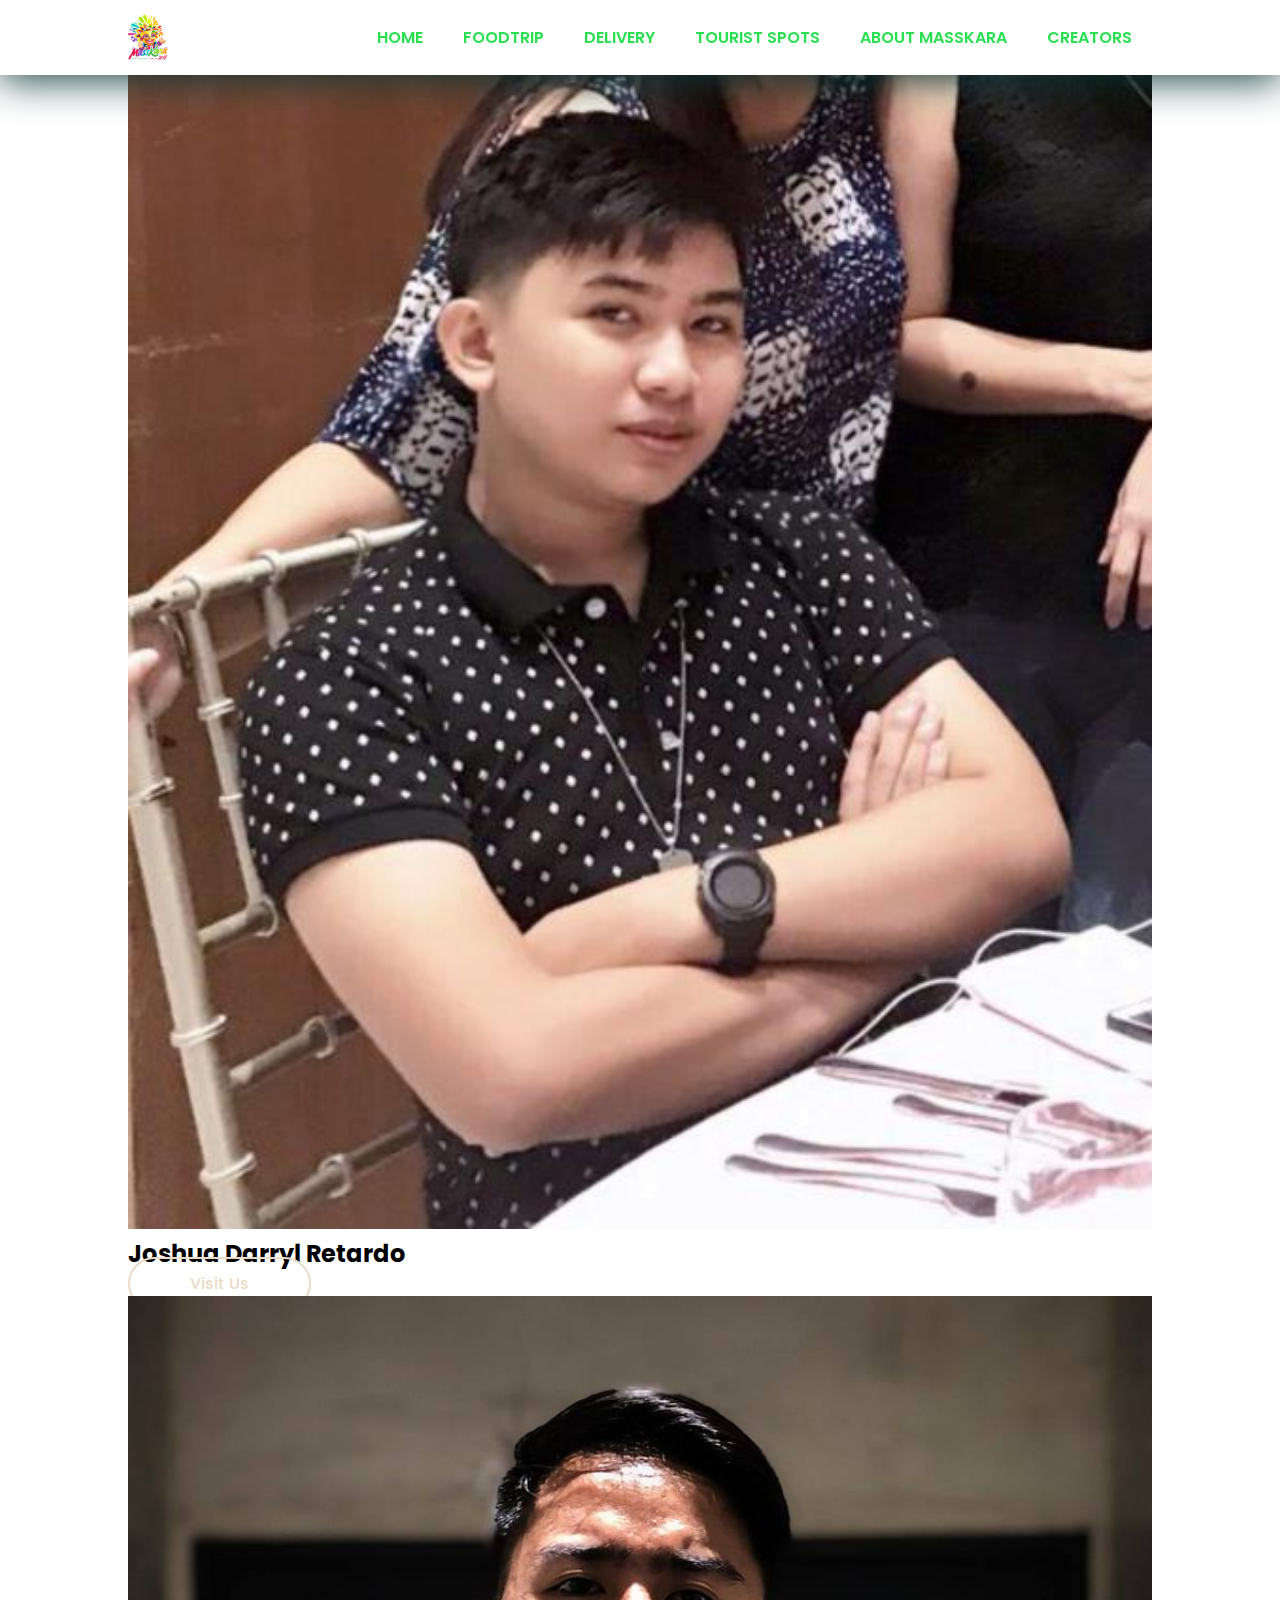
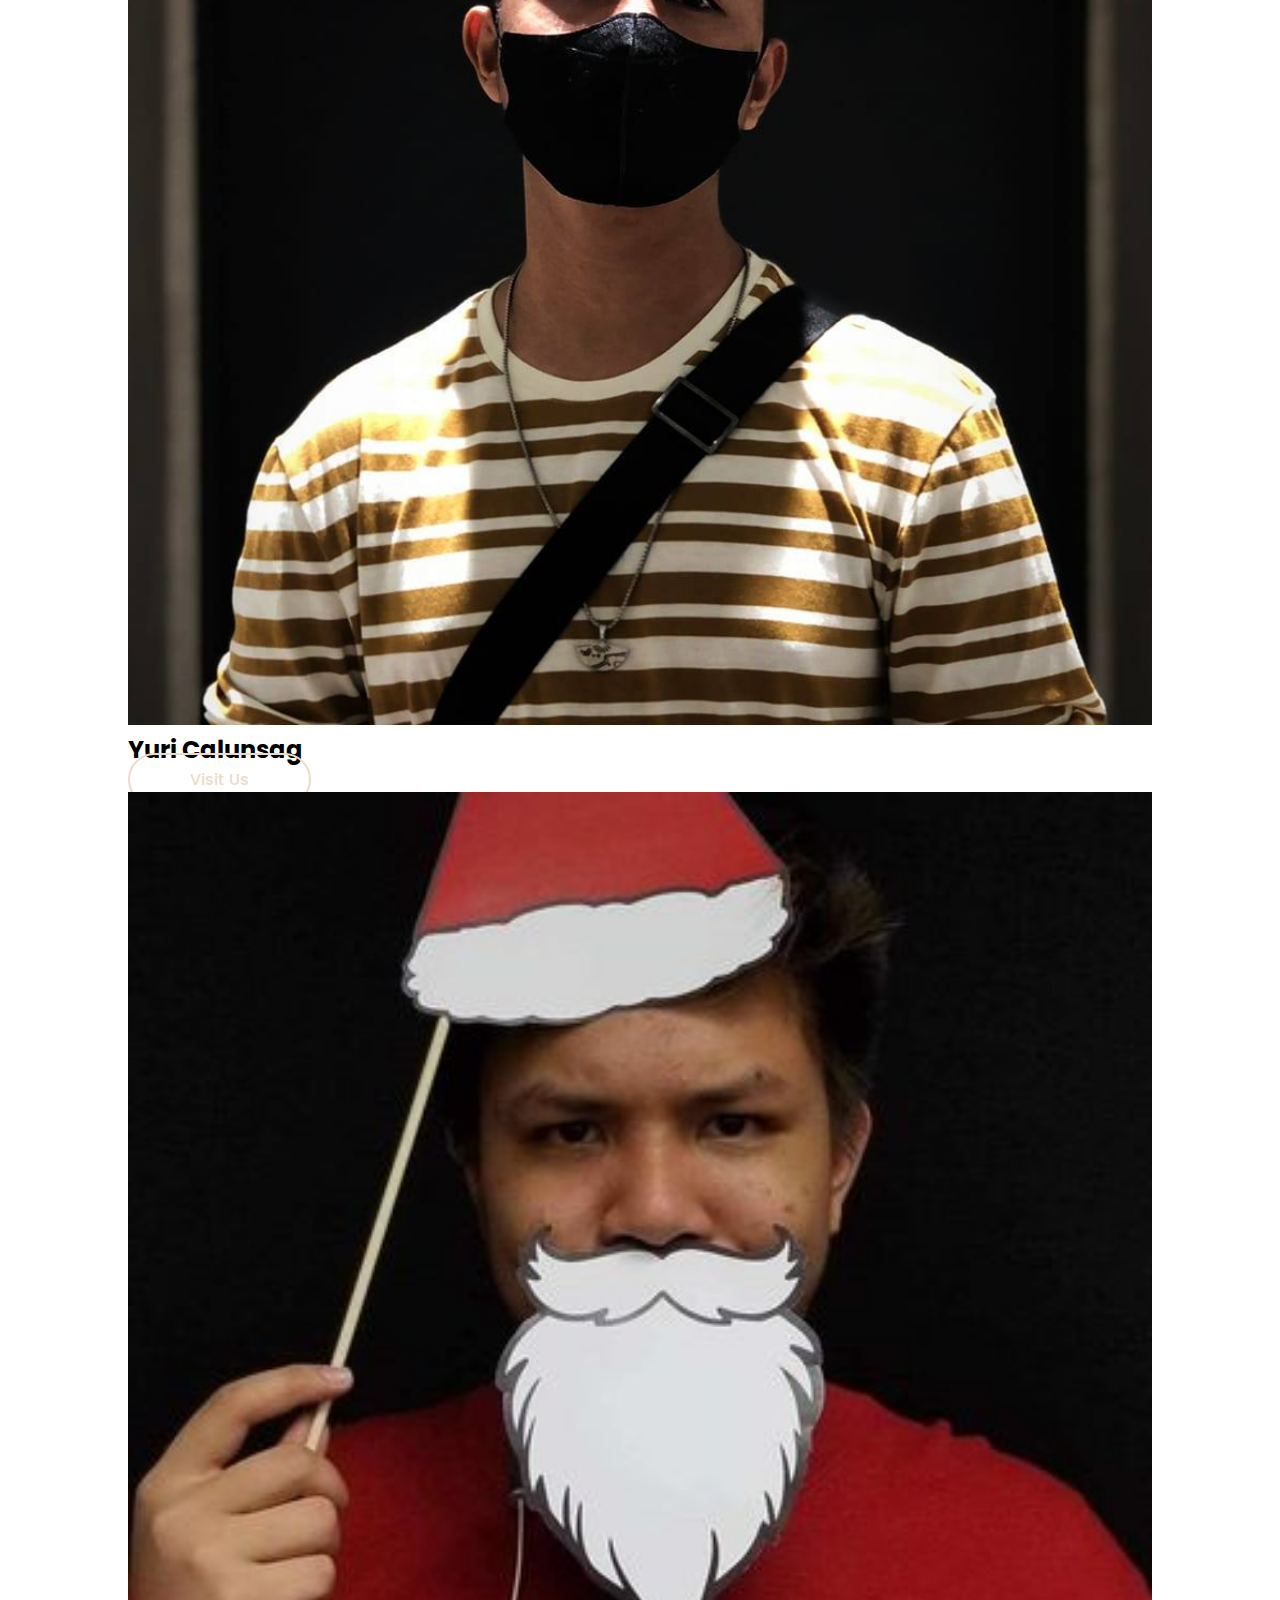
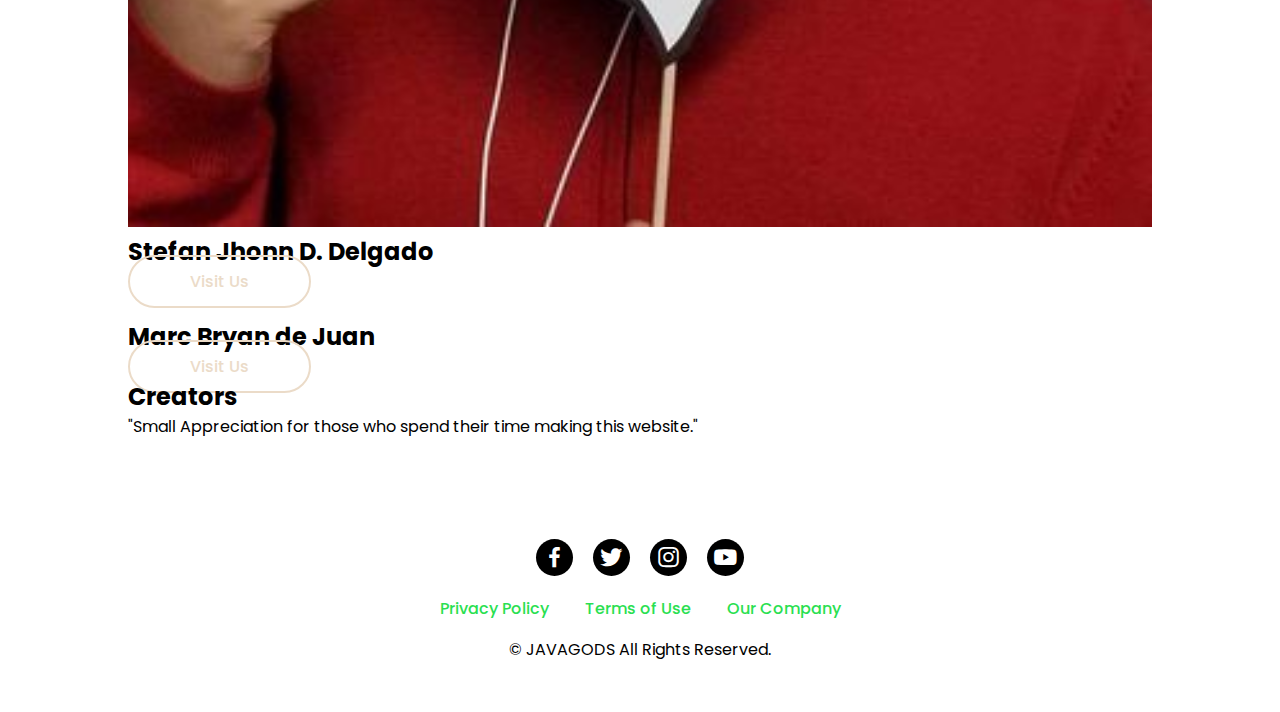
==== creators.html @ 7a21423b "Add files via upload" ====
<!DOCTYPE html>
<html lang="en">
    <head>
        <meta charset="UTF-8">
        <meta name="viewport" content="width=device-width, initial-scale=1.0">
        <title>MassKara</title>
        <link rel="stylesheet" href="style.css">
        <link rel="stylesheet" href="https://cdn.jsdelivr.net/npm/boxicons@latest/css/boxicons.min.css">
    </head>
    <body>
        <header>
            <a href="#" class="logo"><img src="logo.png" alt=""></a>
            <div class="bx bx-menu" id="menu-icon"></div>
    
            <ul class="navbar">
                <li><a href="index.html">Home</a></li>
                <li><a href="#shop">FoodTrip</a></li>
                <li><a href="#delivery">Delivery</a></li>
                <li><a href="#tour">Tourist Spots</a></li>
                <li><a href="#about">About Masskara</a></li>
                <li><a href="#contact">Creators</a></li>
            </ul>
        </header>

        <!-- Main -->
    <section class="creator" id="creator">
        <div class="creator-overlay"></div> <!-- Add overlay div -->
        <div class="creator-text">
            <div class="creator-container">
                <div class="box">
                    <div class="box-img">
                        <img src="joshuaprofile.jpg" alt="">
                    </div>
                    <h2>Joshua Darryl Retardo</h2>
                    <a target="_blank" href="https://www.facebook.com/WiFixSmash" class="btn">Visit Us</a>
                </div>
    
                <div class="box">
                    <div class="box-img">
                        <img src="yuriprofile.jpg" alt="">
                    </div>
                    <h2>Yuri Calunsag</h2>
                    <a target="_blank" href="https://www.facebook.com/yuri.calunsag07/" class="btn">Visit Us</a>
                </div>
    
                <div class="box">
                    <div class="box-img">
                        <img src="stefanprofile.jpg" alt="">
                    </div>
                    <h2>Stefan Jhonn D. Delgado</h2>
                    <a target="_blank" href="https://www.facebook.com/Panithous" class="btn">Visit Us</a>
                </div>

                <div class="box">
                    <div class="box-img">
                        <img src="marcprofile.png" alt="">
                    </div>
                    <h2>Marc Bryan de Juan</h2>
                    <a target="_blank" href="https://www.facebook.com/bryan.dejuan.96" class="btn">Visit Us</a>
                </div>
            </div>
            <div class="creator-text1">
                <h2>Creators</h2>
                <p>"Small Appreciation for those who spend their time making this website."</p>
            </div>
        </div>
    </section>

        <!-- Contacts -->
    <section class="contact" id="contact">
        <div class="social">
            <a href="https://www.facebook.com/MasskaraFestivalBalikYuhum/photos"><i class='bx bxl-facebook'></i></a>
            <a href="https://www.google.com/url?sa=t&rct=j&q=&esrc=s&source=web&cd=&ved=2ahUKEwjB1ruEgfGBAxWsTWwGHV9YDDQQFnoECAwQAQ&url=https%3A%2F%2Ftwitter.com%2Fbacolodmasskara%3Flang%3Den&usg=AOvVaw1vvydbqwnjdZx0qxFarelx&opi=89978449"><i class='bx bxl-twitter'></i></a>
            <a href="https://www.instagram.com/explore/locations/1017421870/bacolod-masskara-festival/"><i class='bx bxl-instagram'></i></a>
            <a href="https://www.youtube.com/watch?v=WyHH4R5fsms"><i class='bx bxl-youtube'></i></a>
        </div>
        <div class="links">
            <a href="#">Privacy Policy</a>
            <a href="#">Terms of Use</a>
            <a href="#">Our Company</a>
        </div>
        <p>&#169; JAVAGODS All Rights Reserved.</p>
    </section>

    <script src="method.js"></script>
    </body>
</html>
---- style.css ----
@import url('https://fonts.googleapis.com/css2?family=Bebas+Neue&family=Dela+Gothic+One&family=Poppins:wght@200;300;400;500;600;700&display=swap');

*{
    margin: 0;
    padding: 0;
    box-sizing: border-box;
    scroll-padding-top: 2rem;
    text-decoration: none;
    list-style: none;
    scroll-behavior: smooth;
    font-family: 'Poppins', sans-serif;
}
:root {
    --main-color:#d6137e;
    --second-color:#2adf51;
}
section {
    padding: 50px 10%;
}
*::selection {
    color: #fff;
    background: var(--main-color);
}
img {
    width: 100%;
}
header {
    position: fixed;
    width: 100%;
    top: 0;
    right: 0;
    z-index: 1000;
    display: flex;
    align-items: center;
    justify-content: space-between;
    background: #fff;
    box-shadow: 0 4px 41px rgb(14, 55, 54);
    padding: 15px 10%;
    transition: 0.2s;
}
.logo{
    display: flex;
    align-items: center;
}
.logo img {
    width: 40px;
}
.navbar{
    display: flex;
}
.navbar a{
    font-size: 1rem;
    padding: 11px 20px;
    color: var(--second-color);
    font-weight: 600;
    text-transform: uppercase;
}
.navbar a:hover{
    color: var(--main-color);
}
#menu-icon{
    font-size: 24px;
    cursor: pointer;
    z-index: 1001;
    display: none;
}
.home {
    position: relative;
    height: 100%;
    background-image: url("homebg.jpg");
    background-position: center;
    background-repeat: no-repeat;
    background-size: cover;
    width: 100%;
    min-height: 100vh;
    display: flex;
    flex-wrap: wrap;
    align-items: center;
    gap: 1rem;
}

.home-overlay {
    position: absolute;
    top: 0;
    left: 0;
    width: 100%;
    height: 100%;
    background: rgba(0, 0, 0, 0.493); /* Adjust the color and opacity as needed */
    backdrop-filter: blur(9px); /* Apply the blur effect to the overlay */
    z-index: 1;
}

.home-text {
    flex: 1 1 17rem;
    z-index: 1; /* Ensure the text is above the overlay */
}


.home-text span {
    font-size: 2.5rem;
    text-transform: uppercase;
    font-weight: 600;
    color: #2adf51a3;
}
.home-text h1 {
    font-size: 5.8rem;
    color: #FF69B4;
    font-weight: bolder;
}
.home-text h2 {
    font-size: 3.5rem;
    font-weight: 600;
    color: #2adf51a3;
    text-transform: capitalize;
    margin: 0.5rem 0 1.4rem;
}
.btn{
    padding: 13px 60px;
    border: 2.5px solid var(--second-color);
    border-radius: 40px;
    color: var(--second-color);
    font-weight: 500;
}
.btn:hover{
    color: #fff;
    background: var(--second-color);
}
.heading{
    text-align: center;
    text-transform: uppercase;
}
.heading span{
    font-size: 2rem;
    font-weight: 600;
    color: var(--second-color);
}
.heading h1{
    font-size: 3rem;
    color: var(--main-color);
}
.shop-container{
    display: flex;
    flex-wrap: wrap;
    gap: 1rem;
    margin-top: 5rem;
}
.shop-container .box{
    flex: 1 1 10rem;
    background: var(--main-color);
    padding: 20px;
    display: flex;
    text-align: center;
    flex-direction: column;
    align-items: center;
    margin-top: 3rem;
    border-radius: 0.5rem;
}
.shop-container .box .box-img {
    width: 150px; /* Set the desired width */
    height: 150px; /* Set the desired height */
    overflow: hidden; /* Ensure that images are cropped to the specified size */
    margin-top: -100px;
}

.shop-container .box .box-img img {
    width: 100%;
    height: 100%;
    object-fit: cover; /* You can use "cover" to make sure the entire image is displayed within the specified dimensions */
    object-position: center;
}

.stars{
    margin: 1rem 0 0.1rem;
}
.shop-container .box .stars .bx{
    color: #ebdbc8;
}
.shop-container .box h2{
    color: #ebdbc8;
    font-size: 1.2rem;
}
.shop-container .box span{
    color: #ebdbc8;
    font-size: 1.4rem;
    font-weight: 500;
    margin: 0.2rem 0 0.5rem;
}
.box .btn{
    border: 2px solid #ebdbc8;
    color: #ebdbc8;
}
.box .btn:hover{
    background: #ebdbc8;
    color: var(--second-color);
}
.container{
    display: flex;
    flex-wrap: wrap;
    gap: 1.5rem;
    margin-top: 2rem;
}
.delivery-img,
.tour-img{
    flex: 1 1 21rem;
}
.delivery-text,
.tour-text{
    flex: 1 1 21rem;
}
.delivery-text h2 {
    font-size: 2.5rem;
    color: var(--second-color);
}
.tour-text h2{
    font-size: 1.9rem;
    color: var(--second-color);
}
.delivery-text p{
    font-size: 2rem;
    margin: 0.5rem 0 1rem;
    text-align: justify;
    padding-bottom: 1.5rem;
}
.tour-text p{
    font-size: 1.1rem;
    margin: 0.5rem 0 1rem;
    text-align: justify;
    padding-bottom: 0.9rem;
}
.about {
    display: flex;
    flex-wrap: wrap;
    background: #ebdbc8;
    gap: 1.5rem;
}
.about-img {
    flex: 1 1 17rem;
}
.about-text {
    flex: 1 1 17rem;
}
.about-text h2 {
    font-size: 1.6rem;
    color: var(--second-color);
}
.about-text p {
    font-size: 1.3rem;
    margin: 0.5rem 0 1rem;
    text-align: justify;
    padding-bottom: 0.7rem;
}
.contact {
    display: flex;
    flex-direction: column;
    align-items: center;
}
.social a {
    font-size: 27px;
    margin: 0.5rem;
}
.social a .bx {
    padding: 5px;
    color: #fff;
    background: #000000;
    border-radius: 50%;
}
.social a .bx:hover {
    background: var(--main-color);
}
.links{
    margin: 1rem 0 1rem;
}
.links a{
    font-size: 1rem;
    font-weight: 500;
    color: var(--second-color);
    padding: 1rem;
}
.links a:hover{
    color: var(--main-color);
}
.contact p{
    text-align: center;
}
@media (max-width: 1150px ){
    header{
        padding: 18px 7%;
    }
    section{
        padding: 50px 7%;
    }
    .home-text h1{
        font-size: 3rem;
    }
    .home-text h2{
        font-size: 1.5rem;
    }
}
@media (max-width: 991px ){
    header{
        padding: 18px 4%;
    }
    section{
        padding: 50px 4%;
    }
}
@media (max-width: 768px ){
    header{
        padding: 11px 4%;
    }
    #menu-icon{
        display: initial;
    }
    header .navbar{
        position: absolute;
        top: -500px;
        left: 0;
        right: 0;
        display: flex;
        flex-direction: column;
        background: #fff;
        box-shadow: 0 40px 4px rgb(14, 55, 54 / 14%);
        transition: 0.2s;
        text-align: left;
    }
    .navbar.active{
        top: 100%;
    }
    .navbar a{
        padding: 1.5rem;
        display: block;
        color: var(--second-color);
    }
    .home-text span{
        font-size: 0.9rem;
    }
    .home-text h1{
        font-size: 2.4rem;
    }
    .home-text h2{
        font-size: 1.2rem;
    }
}
@media (max-width: 768) {
    .home-text{
        padding-top: inherit;
    }
    .shop-container .box{
        margin-top: 6rem;
    }
    .heading h1{
        font-size: 1.5rem;
    }
    .heading span{
        font-size: 0.9rem;
    }
    .about{
        flex-direction: column-reverse;
    }
}
@media (max-width: 364px){
    .links{
        display: flex;
        flex-direction: column;
    }
}
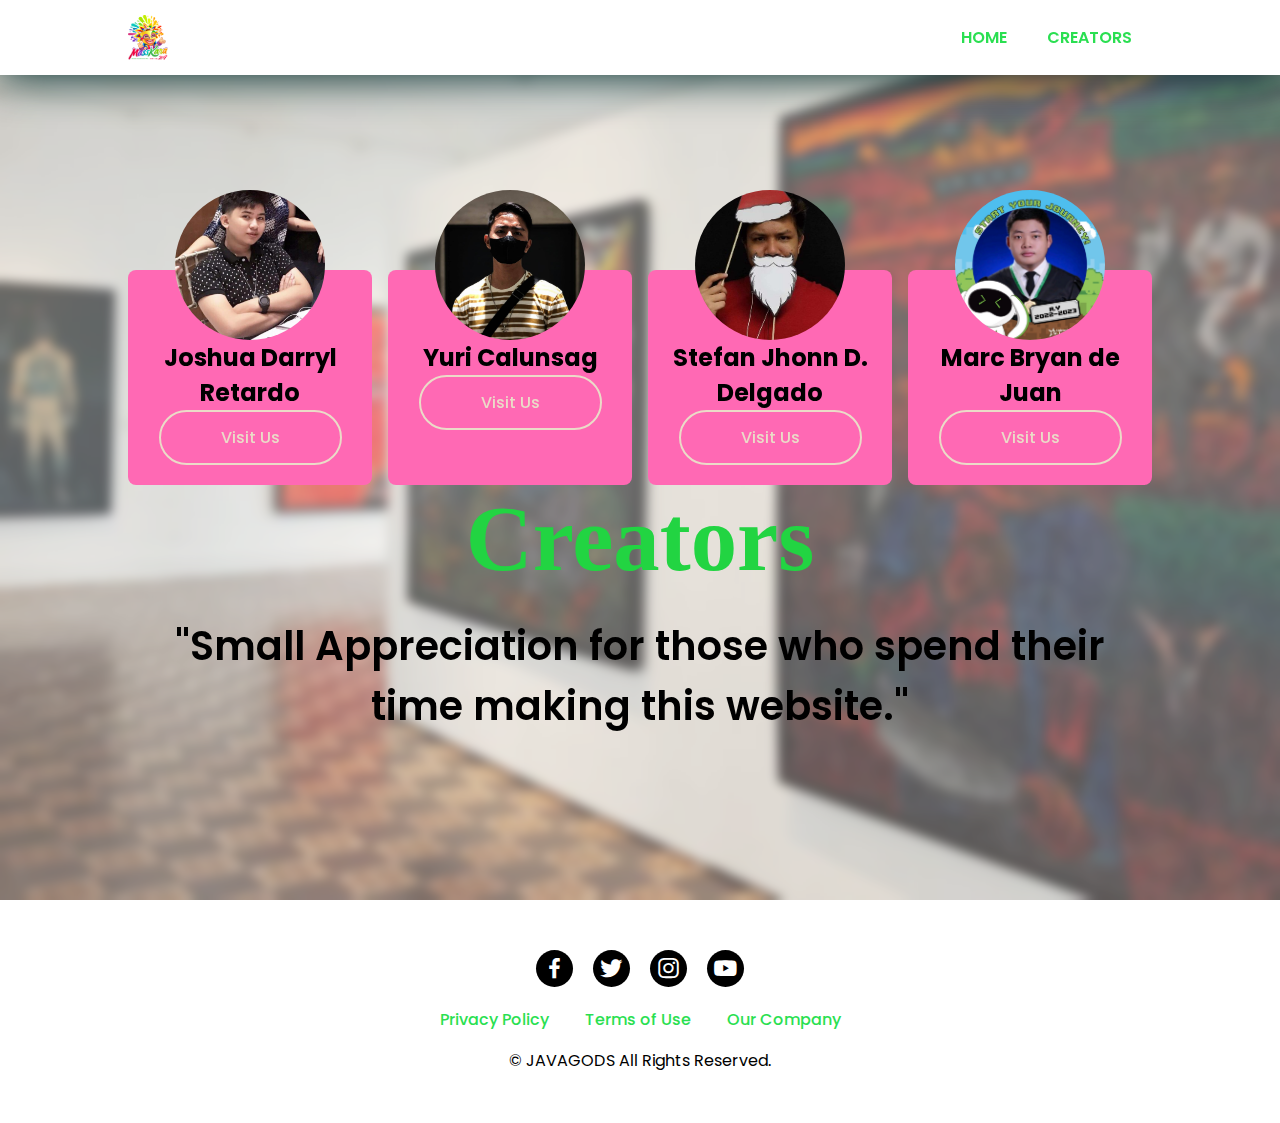
==== commit bdaf97fe: "Update creators.html" ====
--- a/creators.html
+++ b/creators.html
@@ -14,10 +14,6 @@
     
             <ul class="navbar">
                 <li><a href="index.html">Home</a></li>
-                <li><a href="#shop">FoodTrip</a></li>
-                <li><a href="#delivery">Delivery</a></li>
-                <li><a href="#tour">Tourist Spots</a></li>
-                <li><a href="#about">About Masskara</a></li>
                 <li><a href="#contact">Creators</a></li>
             </ul>
         </header>
@@ -84,4 +80,4 @@
 
     <script src="method.js"></script>
     </body>
-</html>+</html>
--- a/style.css
+++ b/style.css
@@ -363,4 +363,98 @@
         display: flex;
         flex-direction: column;
     }
-}+}
+.creator {
+    position: relative;
+    height: 100%;
+    background-image: url("creatorbg.jpeg");
+    background-position: center;
+    background-repeat: no-repeat;
+    background-size: cover;
+    width: 100%;
+    min-height: 100vh;
+    display: flex;
+    flex-wrap: wrap;
+    align-items: center;
+    gap: 1rem;
+}
+
+.creator-overlay {
+    position: absolute;
+    top: 0;
+    left: 0;
+    width: 100%;
+    height: 100%;
+    background: rgba(255, 255, 255, 0.303); /* Adjust the color and opacity as needed */
+    backdrop-filter: blur(5.5px); /* Apply the blur effect to the overlay */
+    z-index: 1;
+}
+
+.creator-text {
+    flex: 1 1 17rem;
+    z-index: 1; /* Ensure the text is above the overlay */
+}
+
+.creator-text1 {
+    text-align: center;
+    z-index: 1;
+}
+
+.creator-text1 h2 {
+    font-family:Cambria, Cochin, Georgia, Times, 'Times New Roman', serif;
+    font-size: 5.8rem;
+    color: #22d442;
+    font-weight: bolder;
+}
+
+.creator-text1 p {
+    font-size: 2.5rem;
+    font-weight: 600;
+    color: black;
+    margin: 1.5rem 0 1.4rem; /* Margin between text and image */
+}
+
+.creator-button {
+    margin-top: 2.1rem; /* Spacing between button and text */
+}
+
+.creator-container {
+    display: flex;
+    flex-wrap: wrap;
+    gap: 1rem;
+    margin-top: 5rem;
+}
+
+.creator-container .box {
+    flex: 1 1 10rem;
+    background-color: #FF69B4;
+    padding: 20px;
+    display: flex;
+    text-align: center;
+    flex-direction: column;
+    align-items: center;
+    margin-top: 3rem;
+    border-radius: 0.5rem;
+}
+
+.creator-container .box .box-img {
+    width: 150px; /* Set the desired width */
+    height: 150px; /* Set the desired height */
+    overflow: hidden; /* Ensure that images are cropped to the specified size */
+    margin-top: -100px;
+    border-radius: 50%; /* Create a circular clipping mask */
+}
+
+.creator-container .box .box-img img {
+    width: 100%;
+    height: 100%;
+    object-fit: cover; /* You can use "cover" to make sure the entire image is displayed within the specified dimensions */
+    object-position: center;
+}
+
+.container {
+    display: flex;
+    flex-wrap: wrap;
+    gap: 1.5rem; /* Spacing between boxes */
+    margin-top: 2rem;
+}
